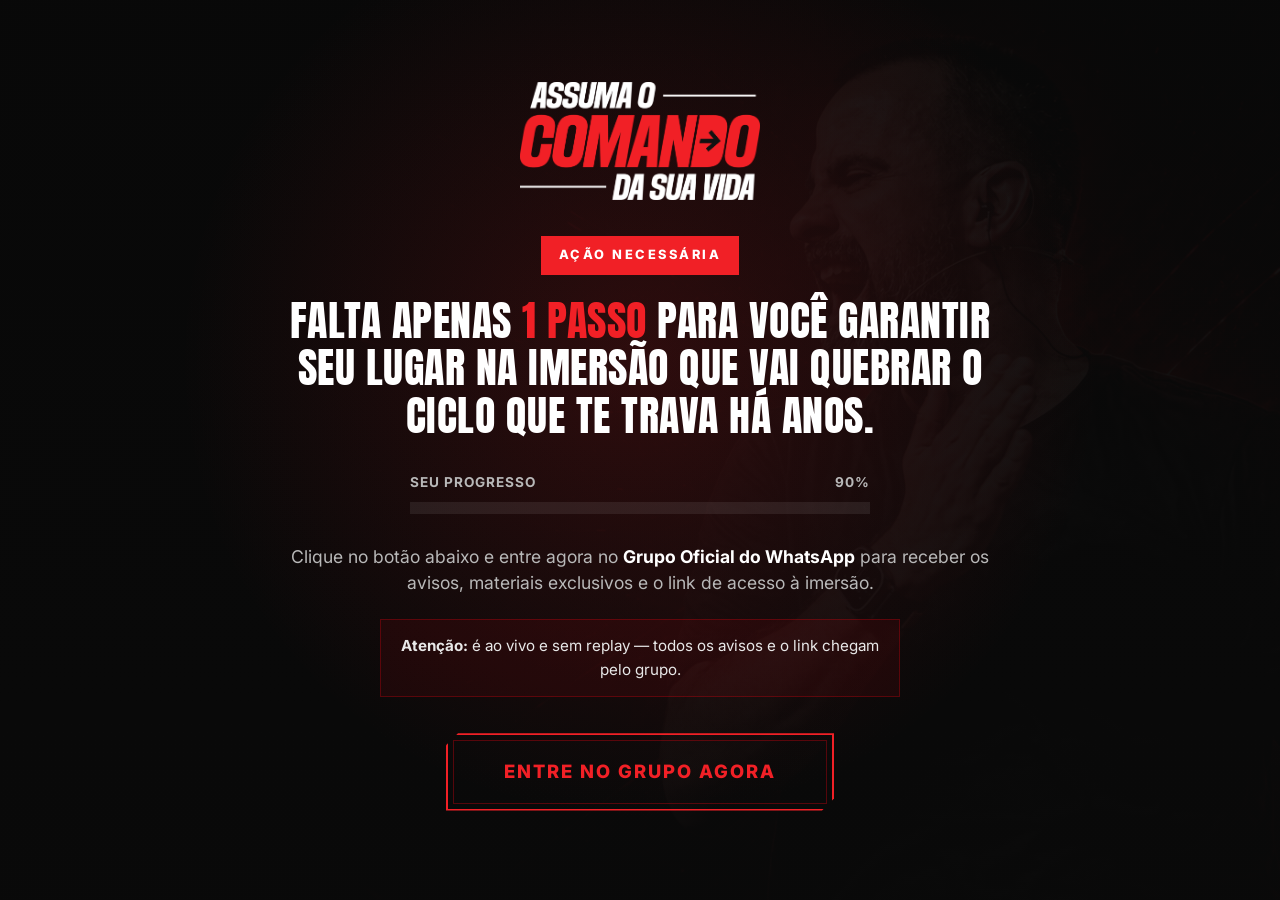
==== obrigado/index.html @ 820f1207 "page" ====
<!DOCTYPE html>
<html lang="pt-BR">

<head>
  <meta charset="UTF-8" />
  <meta name="viewport" content="width=device-width, initial-scale=1.0" />
  <!-- Google Tag Manager -->
  <script>(function (w, d, s, l, i) {
      w[l] = w[l] || []; w[l].push({
        'gtm.start':
          new Date().getTime(), event: 'gtm.js'
      }); var f = d.getElementsByTagName(s)[0],
        j = d.createElement(s), dl = l != 'dataLayer' ? '&l=' + l : ''; j.async = true; j.src =
          'https://www.googletagmanager.com/gtm.js?id=' + i + dl; f.parentNode.insertBefore(j, f);
    })(window, document, 'script', 'dataLayer', 'GTM-WSTL4F8');</script>
  <!-- End Google Tag Manager -->
  <title>Falta 1 passo · Assuma o Comando da Sua Vida</title>
  <meta name="description"
    content="Ação necessária: entre no Grupo Oficial do WhatsApp para garantir seu lugar na imersão. É ao vivo e sem replay." />
  <meta name="robots" content="noindex, nofollow" />
  <link rel="preconnect" href="https://fonts.googleapis.com" />
  <link rel="preconnect" href="https://fonts.gstatic.com" crossorigin />
  <link href="https://fonts.googleapis.com/css2?family=Anton&family=Inter:wght@400;500;600;700;800&display=swap"
    rel="stylesheet" />
  <link rel="stylesheet" href="../styles.css" />
  <style>
    /* ---------- PÁGINA DE OBRIGADO ---------- */
    .thanks {
      position: relative;
      min-height: 100vh;
      display: flex;
      align-items: center;
      justify-content: center;
      overflow: hidden;
      padding: 56px 24px;
    }

    /* fundo: imagem da hero bem escurecida */
    .thanks__bg {
      position: absolute;
      inset: 0;
      background-image: url('../images/hero-bg.png');
      background-size: cover;
      background-position: top center;
      filter: brightness(.28) grayscale(.2);
      z-index: 0;
    }

    /* camada extra de escurecimento + vinheta vermelha sutil */
    .thanks__overlay {
      position: absolute;
      inset: 0;
      z-index: 1;
      background:
        radial-gradient(circle at 50% 40%, rgba(241, 32, 38, .16), transparent 55%),
        linear-gradient(180deg, rgba(10, 10, 10, .82), rgba(10, 10, 10, .92));
    }

    .thanks__inner {
      position: relative;
      z-index: 2;
      width: 100%;
      max-width: 740px;
      text-align: center;
    }

    .thanks__logo {
      width: 240px;
      max-width: 62%;
      margin: 0 auto 36px;
      display: block;
    }

    .thanks__tag {
      display: inline-block;
      background: var(--red);
      color: #fff;
      font-weight: 800;
      font-size: .8rem;
      letter-spacing: 2.5px;
      padding: 9px 18px;
      text-transform: uppercase;
      margin-bottom: 22px;
    }

    .thanks__headline {
      font-family: 'Anton', sans-serif;
      font-weight: 400;
      text-transform: uppercase;
      font-size: clamp(1.7rem, 4.4vw, 2.6rem);
      line-height: 1.15;
      letter-spacing: .5px;
    }

    .thanks .progress {
      margin: 32px auto 8px;
      max-width: 460px;
    }

    .thanks__sub {
      margin-top: 30px;
      font-size: 1.1rem;
      color: var(--gray);
      line-height: 1.5;
    }

    .thanks__sub strong {
      color: #fff;
    }

    .thanks__notice {
      margin: 22px auto 0;
      max-width: 520px;
      padding: 14px 18px;
      background: rgba(227, 0, 15, .08);
      border: 1px solid rgba(227, 0, 15, .3);
      font-size: .95rem;
      color: #e8e8e8;
    }

    .thanks .btn {
      margin-top: 36px;
    }
  </style>
</head>

<body>
  <!-- Google Tag Manager (noscript) -->
  <noscript><iframe src="https://www.googletagmanager.com/ns.html?id=GTM-WSTL4F8" height="0" width="0"
      style="display:none;visibility:hidden"></iframe></noscript>
  <!-- End Google Tag Manager (noscript) -->
  <main class="thanks">
    <div class="thanks__bg" aria-hidden="true"></div>
    <div class="thanks__overlay" aria-hidden="true"></div>

    <div class="thanks__inner">
      <img class="thanks__logo reveal" src="../images/logo-comando.png"
        alt="Assuma o Comando da Sua Vida — A Imersão" />

      <span class="thanks__tag reveal">Ação necessária</span>

      <h1 class="thanks__headline reveal reveal--delay-1">
        Falta apenas <span class="hl">1 passo</span> para você garantir seu lugar na imersão que vai
        quebrar o ciclo que te trava há anos.
      </h1>

      <!-- BARRA DE PROGRESSO 90% -->
      <div class="progress reveal reveal--delay-2">
        <div class="progress__head">
          <span>Seu progresso</span>
          <span>90%</span>
        </div>
        <div class="progress__track">
          <div class="progress__fill" style="width:90%"></div>
        </div>
      </div>

      <p class="thanks__sub reveal reveal--delay-2">
        Clique no botão abaixo e entre agora no <strong>Grupo Oficial do WhatsApp</strong> para receber os
        avisos, materiais exclusivos e o link de acesso à imersão.
      </p>

      <div class="thanks__notice reveal reveal--delay-3">
        <strong>Atenção:</strong> é ao vivo e sem replay — todos os avisos e o link chegam pelo grupo.
      </div>

      <a href="#" class="btn btn--primary btn--lg reveal reveal--delay-3">Entre no grupo agora</a>
    </div>
  </main>

  <script>
    // Revela elementos conforme entram na tela
    const io = new IntersectionObserver((entries) => {
      entries.forEach((entry) => {
        if (entry.isIntersecting) {
          entry.target.classList.add('is-visible');
          io.unobserve(entry.target);
        }
      });
    }, { threshold: 0.15 });

    document.querySelectorAll('.reveal').forEach((el) => io.observe(el));
  </script>


  <!--Script de Vendas VK - Transferência de UTMs-->
  <script>
    !function (w, d, c, u) {
      (w.vkPixelSales = w.vkPixelSales || { _q: [] })._q.push(['init', c]);
      (w.vkPageViewPixel = w.vkPageViewPixel || { _q: [] })._q.push(['init', c, 'page_view']);
      ['https://cf.vkdigital.com.br/sales_pixel.js?v=56', 'https://cf.vkdigital.com.br/event_pageview.js'].forEach(function (src) {
        var s = d.createElement('script'); s.src = src; s.async = 1; d.head.appendChild(s);
      });
    }(window, document, 'cK0i3FbAiLmfmeAOoJlK');
  </script>

  <!--Script de Leads VK-->
  <script async="true">
    (function (w, d, s, u) {
      w.vkPixel = w.vkPixel || { _q: [] };
      w.vkPixel._q.push(['init', 'cK0i3FbAiLmfmeAOoJlK']);
      var js = d.createElement(s);
      js.src = u;
      js.async = true;
      d.head.appendChild(js);
    })(window, document, 'script', 'https://cf.vkdigital.com.br/pixel.js?v=55');
  </script>
</body>

</html>
---- styles.css ----
:root {
  --black: #0a0a0a;
  --black-2: #121212;
  --red: #f12026;
  --red-dark: #b00009;
  --white: #ffffff;
  --gray: #b8b8b8;
  --radius: 0;
}

* {
  margin: 0;
  padding: 0;
  box-sizing: border-box;
}

html {
  scroll-behavior: smooth;
}

body {
  font-family: 'Inter', system-ui, sans-serif;
  background: var(--black);
  color: var(--white);
  line-height: 1.6;
  -webkit-font-smoothing: antialiased;
  overflow-x: hidden;
}

.container {
  max-width: 1080px;
  margin: 0 auto;
  padding: 0 24px;
}

.container--narrow {
  max-width: 760px;
}

.hl {
  color: var(--red);
}

/* ---------- BUTTON (tático) ---------- */
.btn {
  position: relative;
  display: inline-block;
  background: transparent;
  color: var(--red);
  font-family: inherit;
  font-weight: 800;
  letter-spacing: 2px;
  text-decoration: none;
  text-transform: uppercase;
  padding: 18px 44px;
  border: 2px solid var(--red);
  border-radius: 0;
  font-size: 1rem;
  cursor: pointer;
  /* cantos chanfrados — visual tático */
  clip-path: polygon(12px 0, 100% 0, 100% calc(100% - 12px), calc(100% - 12px) 100%, 0 100%, 0 12px);
  transition: color .2s ease, background .2s ease, box-shadow .2s ease;
}

/* "miras" nos cantos */
.btn::before {
  content: "";
  position: absolute;
  inset: 5px;
  border: 1px solid rgba(227, 0, 15, .35);
  pointer-events: none;
  transition: border-color .2s ease;
}

.btn:hover {
  background: var(--red);
  color: #fff;
  box-shadow: 0 0 0 1px var(--red), 0 0 24px rgba(227, 0, 15, .55);
}

.btn:hover::before {
  border-color: rgba(255, 255, 255, .55);
}

.btn--block {
  display: block;
  width: 100%;
  text-align: center;
}

.btn--lg {
  font-size: 1.15rem;
  padding: 22px 56px;
}

/* ---------- TOPBAR ---------- */
.topbar {
  background: var(--red);
  color: #fff;
  text-align: center;
  font-size: .85rem;
  font-weight: 600;
  letter-spacing: 1px;
  padding: 10px 16px;
  text-transform: uppercase;
  display: flex;
  align-items: center;
  justify-content: center;
  gap: 10px;
}

.topbar__dot {
  width: 9px;
  height: 9px;
  background: #fff;
  border-radius: 20px;
  animation: pulse 1.4s infinite;
}

@keyframes pulse {

  0%,
  100% {
    opacity: 1;
    transform: scale(1);
  }

  50% {
    opacity: .35;
    transform: scale(.7);
  }
}

/* ---------- HERO ---------- */
.hero {
  position: relative;
  overflow: hidden;
  min-height: clamp(560px, 80vh, 860px);
  display: flex;
  align-items: center;
  height: 1000px;
}

.hero__bg {
  position: absolute;
  inset: 0;
  background-image: url('images/hero-bg.png');
  background-size: cover;
  background-position: top center;
  z-index: 0;
}

/* degradê que funde a base da imagem com o fundo preto (desktop) */
.hero__bg::after {
  content: "";
  position: absolute;
  left: 0;
  right: 0;
  bottom: 0;
  height: 40%;
  background: linear-gradient(180deg, rgba(10, 10, 10, 0) 0%, var(--black) 95%);
}

/* degradê preto da esquerda para dar contraste ao texto */
.hero__overlay {
  position: absolute;
  inset: 0;
  z-index: 1;
  background: linear-gradient(90deg,
      var(--black) 0%,
      rgba(10, 10, 10, .92) 28%,
      rgba(10, 10, 10, .55) 48%,
      rgba(10, 10, 10, 0) 70%);
}

.hero__inner {
  position: relative;
  z-index: 2;
  width: 100%;
  max-width: 1240px;
  margin: 0 auto;
  padding: 56px 24px;
}

.hero__copy {
  max-width: 600px;
}

.hero__logo {
  width: 240px;
  max-width: 60%;
  margin-bottom: 28px;
}

.hero__headline {
  font-family: 'Anton', sans-serif;
  font-weight: 400;
  font-size: clamp(2.2rem, 5vw, 3.8rem);
  line-height: 1.2;
  text-transform: uppercase;
  letter-spacing: .5px;
}

.hero__sub {
  margin-top: 24px;
  font-size: 1.12rem;
  color: var(--gray);
  max-width: 560px;
}

.hero__sub strong {
  color: #fff;
}

.hero .btn {
  margin-top: 32px;
}

.hero__support {
  margin-top: 18px;
  font-size: .92rem;
  color: var(--gray);
}

/* ---------- SECTIONS ---------- */
.section {
  padding: 80px 0;
}

.section__title {
  font-family: 'Anton', sans-serif;
  font-weight: 400;
  text-transform: uppercase;
  font-size: clamp(1.8rem, 4vw, 2.8rem);
  margin-bottom: 32px;
  line-height: 1.05;
}

/* PRA QUEM É */
.section--who {
  background: var(--black);
  text-align: center;
}

.who__list {
  list-style: none;
  display: grid;
  gap: 16px;
  max-width: 860px;
  margin: 0 auto;
  text-align: left;
}

.who__list li {
  position: relative;
  padding: 18px 20px 18px 56px;
  background: rgba(255, 255, 255, .03);
  border-left: 3px solid var(--red);
  border-radius: 0;
  font-size: 1.08rem;
  color: var(--gray);
}

.who__list li strong {
  color: #fff;
}

.who__list li::before {
  content: "✕";
  position: absolute;
  left: 20px;
  top: 18px;
  color: var(--red);
  font-weight: 800;
}

.who__punch {
  margin-top: 36px;
  font-size: 1.3rem;
  font-weight: 600;
  max-width: 800px;
  margin-left: auto;
  margin-right: auto;
  line-height: 1.4;
}

/* INGRESSO */
.section--ticket {
  background:
    radial-gradient(circle at 50% 50%, rgba(241, 32, 38, .28), transparent 40%), var(--black);
}

.ticket {
  position: relative;
  max-width: 560px;
  margin: 0 auto;
  background: linear-gradient(180deg, #161616, #0d0d0d);
  border: 1px solid rgba(227, 0, 15, .4);
  border-radius: var(--radius);
  padding: 44px 40px;
  box-shadow: 0 30px 80px rgba(0, 0, 0, .6);
  text-align: center;
}

/* laser vermelho que percorre apenas a borda do card, infinito */
@property --laser-angle {
  syntax: "<angle>";
  initial-value: 0deg;
  inherits: false;
}
.ticket::before {
  content: "";
  position: absolute;
  inset: 0;
  padding: 2px; /* espessura do laser */
  background: conic-gradient(from var(--laser-angle),
      transparent 0deg,
      transparent 290deg,
      rgba(241, 32, 38, .35) 320deg,
      var(--red) 345deg,
      #ff6b70 358deg,
      var(--red) 360deg);
  /* mostra o gradiente somente na faixa da borda */
  -webkit-mask:
      linear-gradient(#000 0 0) content-box,
      linear-gradient(#000 0 0);
  mask:
      linear-gradient(#000 0 0) content-box,
      linear-gradient(#000 0 0);
  -webkit-mask-composite: xor;
          mask-composite: exclude;
  filter: drop-shadow(0 0 5px var(--red));
  pointer-events: none;
  animation: ticketOrbit 3.5s linear infinite;
}
@keyframes ticketOrbit {
  to { --laser-angle: 360deg; }
}

.ticket__badge {
  display: inline-block;
  background: var(--red);
  color: #fff;
  font-weight: 800;
  font-size: .78rem;
  letter-spacing: 1.5px;
  padding: 8px 16px;
  border-radius: 0;
  text-transform: uppercase;
}

.ticket__price {
  margin: 28px 0 8px;
}

.ticket__from {
  display: block;
  color: var(--gray);
  font-size: .9rem;
  letter-spacing: 1px;
  text-transform: uppercase;
  font-weight: 600;
}

.ticket__value {
  font-family: 'Anton', sans-serif;
  font-size: 5rem;
  color: var(--red);
  line-height: 1;
  display: inline-block;
  margin-top: 6px;
}

.ticket__value .cents {
  font-size: 2.2rem;
}

.progress {
  margin: 28px 0 8px;
}

.progress__head {
  display: flex;
  justify-content: space-between;
  font-size: .85rem;
  font-weight: 700;
  text-transform: uppercase;
  letter-spacing: 1px;
  margin-bottom: 8px;
  color: var(--gray);
}

.progress__track {
  height: 12px;
  background: rgba(255, 255, 255, .08);
  border-radius: 0;
  overflow: hidden;
}

.progress__fill {
  height: 100%;
  background: linear-gradient(90deg, var(--red-dark), var(--red));
  border-radius: 0;
}

.ticket__subtitle {
  margin: 28px 0 14px;
  font-size: 1.1rem;
  font-weight: 800;
}

.ticket__list {
  list-style: none;
  display: grid;
  gap: 12px;
  text-align: left;
}

.ticket__list li {
  color: var(--gray);
  padding: 0 8px;
}

.ticket__list li::before {
  content: "✓";
  color: var(--red);
  font-weight: 800;
  margin-right: 8px;
}

.ticket__notice {
  margin: 26px 0;
  padding: 16px 18px;
  background: rgba(227, 0, 15, .08);
  border: 1px solid rgba(227, 0, 15, .3);
  border-radius: 0;
  font-size: .92rem;
  color: #e8e8e8;
  text-align: left;
}

/* FECHAMENTO */
.section--close {
  text-align: center;
  background: var(--black);
}

.close__lead {
  font-family: 'Anton', sans-serif;
  font-size: clamp(1.6rem, 4vw, 2.6rem);
  text-transform: uppercase;
  line-height: 1.1;
  margin-bottom: 24px;
}

.close__text {
  font-size: 1.15rem;
  color: var(--gray);
  margin-bottom: 18px;
}

.close__text strong {
  color: #fff;
}

.section--close .btn {
  margin-top: 24px;
}

/* FOOTER */
.footer {
  background: #000;
  text-align: center;
  padding: 40px 24px;
  color: #777;
  font-size: .85rem;
}

.footer__logo {
  width: 130px;
  margin-bottom: 16px;
  opacity: .9;
}

/* ---------- ANIMAÇÕES DE ENTRADA (HERO) ---------- */
.hero__logo,
.hero__headline,
.hero__sub,
.hero .btn,
.hero__support {
  opacity: 0;
  transform: translateY(24px);
  animation: heroIn .8s cubic-bezier(.2, .7, .2, 1) forwards;
}

.hero__logo {
  animation-delay: .1s;
}

.hero__headline {
  animation-delay: .28s;
}

.hero__sub {
  animation-delay: .46s;
}

.hero .btn {
  animation-delay: .62s;
}

.hero__support {
  animation-delay: .76s;
}

@keyframes heroIn {
  to {
    opacity: 1;
    transform: translateY(0);
  }
}

/* ---------- SCROLL REVEAL ---------- */
.reveal {
  opacity: 0;
  transform: translateY(40px);
  transition: opacity .7s ease, transform .7s cubic-bezier(.2, .7, .2, 1);
}

.reveal.is-visible {
  opacity: 1;
  transform: translateY(0);
}

.reveal--delay-1 {
  transition-delay: .12s;
}

.reveal--delay-2 {
  transition-delay: .24s;
}

.reveal--delay-3 {
  transition-delay: .36s;
}

.reveal--delay-4 {
  transition-delay: .48s;
}

/* brilho que percorre o botão */
.btn {
  position: relative;
  overflow: hidden;
}

.btn::after {
  content: "";
  position: absolute;
  top: 0;
  left: -120%;
  width: 60%;
  height: 100%;
  background: linear-gradient(100deg, transparent, rgba(255, 255, 255, .4), transparent);
  transform: skewX(-20deg);
}

.btn:hover::after {
  animation: shine .8s ease;
}

@keyframes shine {
  to {
    left: 130%;
  }
}

/* pulsar de atenção no botão de compra */
.btn--block {
  animation: ctaPulse 2.4s ease-in-out infinite;
}

@keyframes ctaPulse {

  0%,
  100% {
    box-shadow: 0 10px 30px rgba(227, 0, 15, .35);
  }

  50% {
    box-shadow: 0 10px 44px rgba(227, 0, 15, .7);
  }
}

/* card de ingresso flutua de leve */
.ticket {
  transition: transform .35s ease, box-shadow .35s ease;
}

.ticket:hover {
  transform: translateY(-6px);
  box-shadow: 0 40px 90px rgba(227, 0, 15, .25);
}

/* itens da lista deslizam no hover */
.who__list li {
  transition: transform .25s ease, background .25s ease;
}

.who__list li:hover {
  transform: translateX(6px);
  background: rgba(227, 0, 15, .08);
}

/* a barra de progresso "enche" quando aparece */
.progress__fill {
  width: 0 !important;
  transition: width 1.4s cubic-bezier(.2, .7, .2, 1);
}

.progress__fill.is-filled {
  width: var(--progress, 35%) !important;
}

/* respeita quem prefere menos movimento */
@media (prefers-reduced-motion: reduce) {

  *,
  *::before,
  *::after {
    animation: none !important;
    transition: none !important;
  }

  .reveal {
    opacity: 1;
    transform: none;
  }

  .hero__logo,
  .hero__headline,
  .hero__sub,
  .hero .btn,
  .hero__support {
    opacity: 1;
    transform: none;
  }

  .progress__fill {
    width: var(--progress, 35%) !important;
  }
}

/* ---------- RESPONSIVE ---------- */
@media (max-width: 860px) {
  /* tarja topo mais legível no mobile */
  .topbar {
    font-size: .72rem;
    letter-spacing: .5px;
    line-height: 1.35;
    padding: 9px 14px;
    flex-wrap: wrap;
    gap: 7px;
  }

  .hero {
    min-height: 0 ;
    flex-direction: column;
    align-items: stretch;
    height: fit-content;
  }

  /* imagem colada no topo, fundo preto e degradê que funde a base */
  .hero__bg {
    position: relative;
    height: 64vw;
    max-height: 460px;
    background-position: center top;
  }
  .hero__bg::after {
    content: "";
    position: absolute;
    left: 0;
    right: 0;
    bottom: 0;
    height: 55%;
    background: linear-gradient(180deg, rgba(10, 10, 10, 0) 0%, var(--black) 92%);
  }

  /* overlay lateral do desktop não se aplica no mobile */
  .hero__overlay {
    display: none;
  }

  /* tira o posicionamento para a logo ancorar na hero inteira */
  .hero__inner {
    position: static;
    margin-top: -70px;
    padding: 0 24px 48px;
  }

  .hero__copy {
    max-width: 100%;
    text-align: center;
  }

  /* logo no canto superior direito da hero */
  .hero__logo {
    position: absolute;
    top: 16px;
    left: 16px;
    width: 40%;
    max-width: 40%;
    margin: 0;
    z-index: 3;
  }

  .hero__headline {
    margin-top: 60px;
  }

  .hero__sub {
    margin-left: auto;
    margin-right: auto;
  }

  .section {
    padding: 56px 0;
  }

  .ticket {
    padding: 32px 24px;
  }

  .ticket__value {
    font-size: 4rem;
  }
}

/* ---------- POPUP PRÉ-CHECKOUT ---------- */
.modal {
  position: fixed;
  inset: 0;
  z-index: 1000;
  display: none;
  align-items: center;
  justify-content: center;
  padding: 20px;
}
.modal.is-open {
  display: flex;
}
.modal__overlay {
  position: absolute;
  inset: 0;
  background: rgba(0, 0, 0, .8);
  backdrop-filter: blur(3px);
  animation: fadeIn .25s ease;
}
.modal__box {
  position: relative;
  width: 100%;
  max-width: 440px;
  max-height: calc(100vh - 40px);
  overflow-y: auto;
  background: linear-gradient(180deg, #161616, #0c0c0c);
  border: 1px solid rgba(241, 32, 38, .45);
  box-shadow: 0 30px 90px rgba(0, 0, 0, .7), 0 0 0 1px rgba(0, 0, 0, .4);
  padding: 40px 34px 34px;
  animation: modalIn .3s cubic-bezier(.2, .7, .2, 1);
}
@keyframes fadeIn {
  from { opacity: 0; }
  to { opacity: 1; }
}
@keyframes modalIn {
  from { opacity: 0; transform: translateY(24px) scale(.98); }
  to { opacity: 1; transform: translateY(0) scale(1); }
}
.modal__close {
  position: absolute;
  top: 12px;
  right: 14px;
  background: none;
  border: none;
  color: var(--gray);
  font-size: 1.8rem;
  line-height: 1;
  cursor: pointer;
  transition: color .2s ease;
}
.modal__close:hover { color: var(--red); }
.modal__tag {
  display: inline-block;
  background: var(--red);
  color: #fff;
  font-size: .7rem;
  font-weight: 800;
  letter-spacing: 1.5px;
  padding: 6px 12px;
  text-transform: uppercase;
}
.modal__title {
  font-family: 'Anton', sans-serif;
  font-weight: 400;
  text-transform: uppercase;
  font-size: 1.7rem;
  margin: 14px 0 6px;
  line-height: 1.1;
}
.modal__sub {
  color: var(--gray);
  font-size: .95rem;
  margin-bottom: 22px;
}

/* Campos */
.field { margin-bottom: 16px; }
.field label {
  display: block;
  font-size: .78rem;
  font-weight: 700;
  text-transform: uppercase;
  letter-spacing: 1px;
  color: var(--gray);
  margin-bottom: 7px;
}
.field input {
  width: 100%;
  background: #0a0a0a;
  border: 1px solid rgba(255, 255, 255, .14);
  color: #fff;
  font-family: inherit;
  font-size: 1rem;
  padding: 13px 14px;
  outline: none;
  transition: border-color .2s ease, box-shadow .2s ease;
}
.field input::placeholder { color: #666; }
.field input:focus {
  border-color: var(--red);
  box-shadow: 0 0 0 2px rgba(241, 32, 38, .25);
}

/* Telefone + DDI */
.phone {
  display: flex;
  gap: 8px;
}
.phone .ddi { position: relative; flex: 0 0 auto; }
.ddi__btn {
  display: flex;
  align-items: center;
  gap: 7px;
  height: 100%;
  background: #0a0a0a;
  border: 1px solid rgba(255, 255, 255, .14);
  color: #fff;
  font-family: inherit;
  font-size: .95rem;
  padding: 0 12px;
  cursor: pointer;
  transition: border-color .2s ease;
}
.ddi__btn:hover { border-color: rgba(241, 32, 38, .6); }
.ddi__flag { width: 22px; height: 16px; border-radius: 2px; }
.ddi__code { font-weight: 600; }
.ddi__caret { color: var(--gray); font-size: .7rem; }
.phone input { flex: 1 1 auto; min-width: 0; }

.ddi__list {
  position: absolute;
  top: calc(100% + 6px);
  left: 0;
  z-index: 20;
  width: 260px;
  max-height: 240px;
  overflow-y: auto;
  list-style: none;
  margin: 0;
  padding: 6px;
  background: #111;
  border: 1px solid rgba(241, 32, 38, .45);
  box-shadow: 0 20px 50px rgba(0, 0, 0, .7);
  display: none;
}
.ddi__list.is-open { display: block; }
.ddi__option {
  display: flex;
  align-items: center;
  gap: 10px;
  padding: 9px 10px;
  cursor: pointer;
  transition: background .15s ease;
}
.ddi__option:hover { background: rgba(241, 32, 38, .15); }
.ddi__option .fi { width: 22px; height: 16px; border-radius: 2px; flex: 0 0 auto; }
.ddi__name { flex: 1 1 auto; font-size: .92rem; color: #eee; }
.ddi__optcode { color: var(--gray); font-size: .88rem; }

.modal__submit { margin-top: 6px; }
.modal__safe {
  text-align: center;
  color: var(--gray);
  font-size: .82rem;
  margin-top: 14px;
}

@media (max-width: 480px) {
  .modal__box { padding: 36px 20px 24px; }
  .ddi__list { width: 220px; }
}
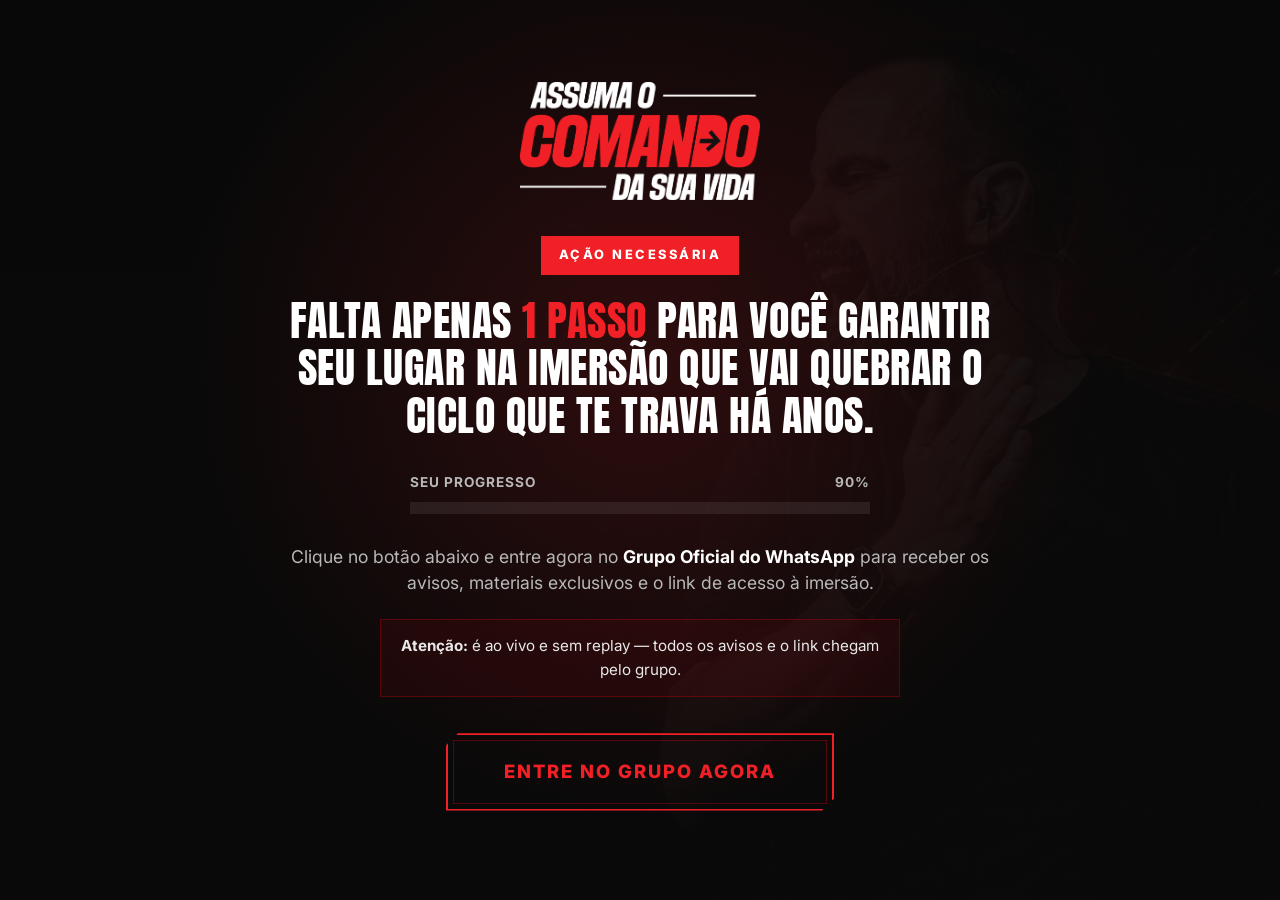
==== commit 4ac98eee: "perf: otimiza hero/logo (WebP), defere terceiros e corrige acessibilidade - hero-bg 1.4MB PNG -> Web" ====
--- a/obrigado/index.html
+++ b/obrigado/index.html
@@ -39,7 +39,7 @@
     .thanks__bg {
       position: absolute;
       inset: 0;
-      background-image: url('../images/hero-bg.png');
+      background-image: url('../images/hero-bg.webp');
       background-size: cover;
       background-position: top center;
       filter: brightness(.28) grayscale(.2);
--- a/styles.css
+++ b/styles.css
@@ -95,7 +95,7 @@
 
 /* ---------- TOPBAR ---------- */
 .topbar {
-  background: var(--red);
+  background: #c1121a; /* vermelho mais escuro p/ contraste AA com texto branco */
   color: #fff;
   text-align: center;
   font-size: .85rem;
@@ -144,7 +144,7 @@
 .hero__bg {
   position: absolute;
   inset: 0;
-  background-image: url('images/hero-bg.png');
+  background-image: url('images/hero-bg.webp');
   background-size: cover;
   background-position: top center;
   z-index: 0;
@@ -676,6 +676,7 @@
     height: 64vw;
     max-height: 460px;
     background-position: center top;
+    background-image: url('images/hero-bg-mobile.webp');
   }
   .hero__bg::after {
     content: "";
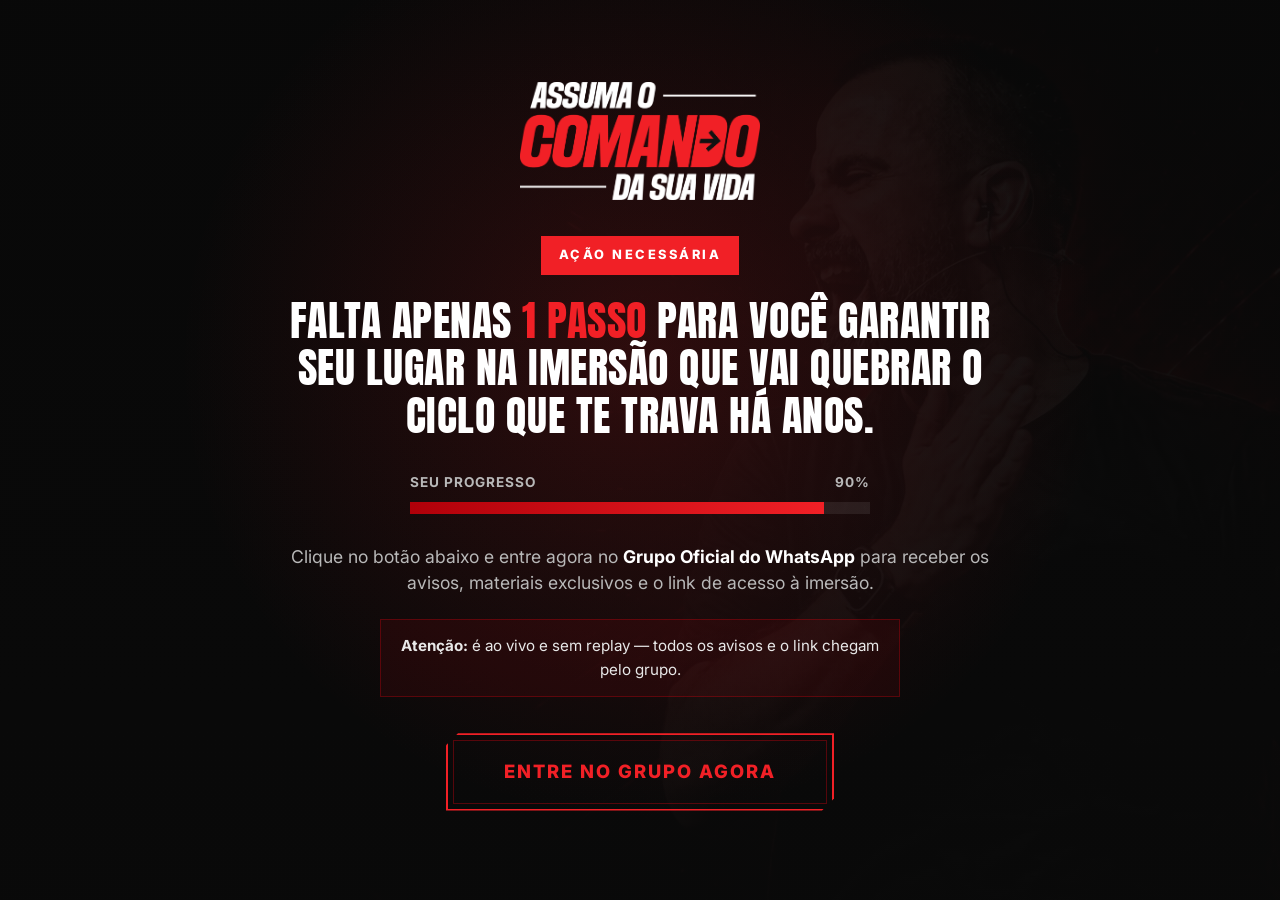
==== commit 8833f7ae: "thank you page completed" ====
--- a/obrigado/index.html
+++ b/obrigado/index.html
@@ -22,7 +22,7 @@
   <link rel="preconnect" href="https://fonts.gstatic.com" crossorigin />
   <link href="https://fonts.googleapis.com/css2?family=Anton&family=Inter:wght@400;500;600;700;800&display=swap"
     rel="stylesheet" />
-  <link rel="stylesheet" href="../styles.css" />
+  <link rel="stylesheet" href="../styles.css?v=3" />
   <style>
     /* ---------- PÁGINA DE OBRIGADO ---------- */
     .thanks {
@@ -151,7 +151,7 @@
           <span>90%</span>
         </div>
         <div class="progress__track">
-          <div class="progress__fill" style="width:90%"></div>
+          <div class="progress__fill" style="--progress:90%"></div>
         </div>
       </div>
 
@@ -164,7 +164,7 @@
         <strong>Atenção:</strong> é ao vivo e sem replay — todos os avisos e o link chegam pelo grupo.
       </div>
 
-      <a href="#" class="btn btn--primary btn--lg reveal reveal--delay-3">Entre no grupo agora</a>
+      <a href="https://links.igtcoaching.com.br/assuma-o-comando-grupos-wpp" class="btn btn--primary btn--lg reveal reveal--delay-3">Entre no grupo agora</a>
     </div>
   </main>
 
@@ -174,12 +174,20 @@
       entries.forEach((entry) => {
         if (entry.isIntersecting) {
           entry.target.classList.add('is-visible');
+          // preenche a barra de progresso ao aparecer
+          const fill = entry.target.querySelector('.progress__fill');
+          if (fill) setTimeout(() => fill.classList.add('is-filled'), 350);
           io.unobserve(entry.target);
         }
       });
     }, { threshold: 0.15 });
 
     document.querySelectorAll('.reveal').forEach((el) => io.observe(el));
+
+    // Redireciona automaticamente para o grupo do WhatsApp após 5 segundos
+    setTimeout(function () {
+      window.location.href = 'https://links.igtcoaching.com.br/assuma-o-comando-grupos-wpp';
+    }, 5000);
   </script>
 
 
--- a/styles.css
+++ b/styles.css
@@ -188,6 +188,7 @@
 
 .hero__logo {
   width: 240px;
+  height: auto;
   max-width: 60%;
   margin-bottom: 28px;
 }
@@ -478,6 +479,7 @@
 
 .footer__logo {
   width: 130px;
+  height: auto;
   margin-bottom: 16px;
   opacity: .9;
 }
